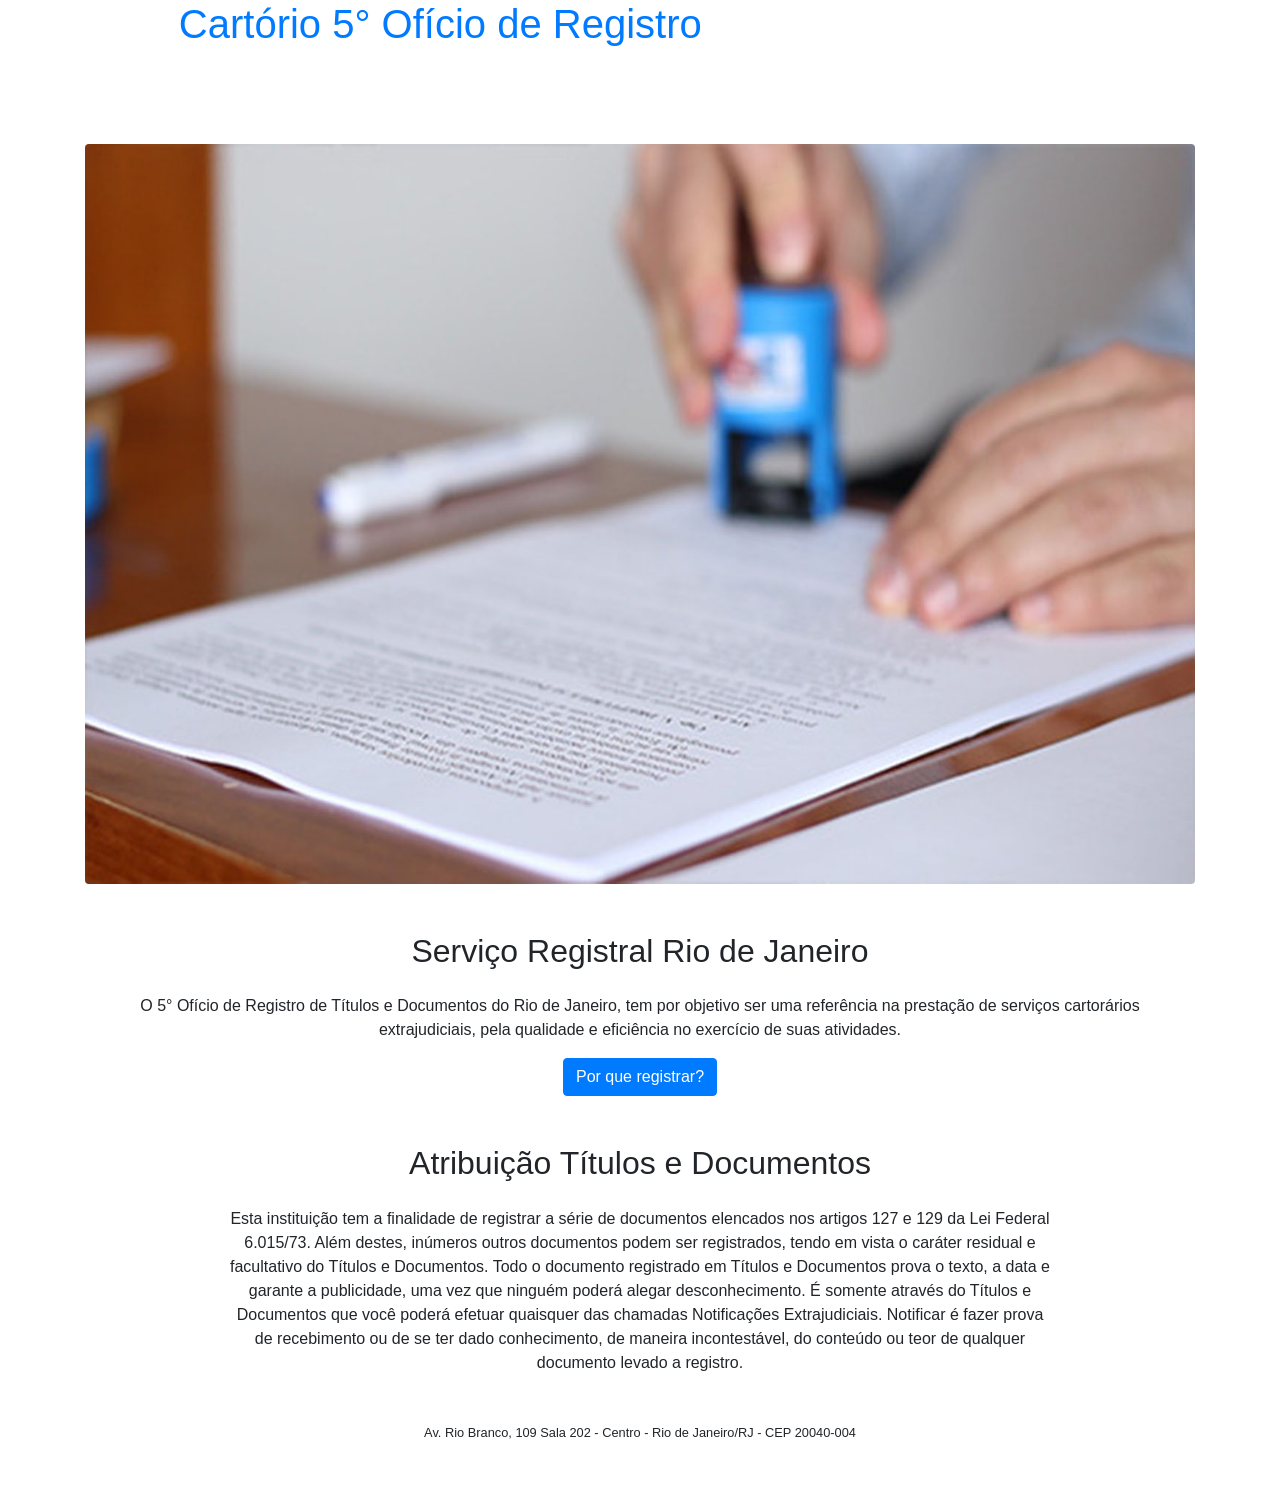
==== index.html @ d53a3891 "Initial commit" ====
<!DOCTYPE html>
<html lang="pt-br">

  <head>

    <meta charset="utf-8">
    <meta name="viewport" content="width=device-width, initial-scale=1, shrink-to-fit=no">
    <meta name="description" content="">
    <meta name="author" content="">

    <title>5° Ofício de Registro de Títulos e Documentos do Rio de Janeiro</title>

    <!-- Bootstrap core CSS -->
    <link href="vendor/bootstrap/css/bootstrap.min.css" rel="stylesheet">

    <!-- Custom fonts for this template -->
    <link href="https://fonts.googleapis.com/css?family=Raleway:100,100i,200,200i,300,300i,400,400i,500,500i,600,600i,700,700i,800,800i,900,900i" rel="stylesheet">
    <link href="https://fonts.googleapis.com/css?family=Lora:400,400i,700,700i" rel="stylesheet">

    <!-- Custom styles for this template -->
    <link href="css/business-casual.min.css" rel="stylesheet">

  </head>

  <body>

    <h1 class="site-heading text-center text-white d-none d-lg-block">
      <span class="site-heading-upper text-primary mb-3">Cartório 5° Ofício de Registro</span>
      <span class="site-heading-lower">Títulos e Documentos</span>
    </h1>

    <!-- Navigation -->
    <nav class="navbar navbar-expand-lg navbar-dark py-lg-4" id="mainNav">
      <div class="container">
        <a class="navbar-brand text-uppercase text-expanded font-weight-bold d-lg-none" href="#">Cartório | 5RTD-RJ</a>
        <button class="navbar-toggler" type="button" data-toggle="collapse" data-target="#navbarResponsive" aria-controls="navbarResponsive" aria-expanded="false" aria-label="Toggle navigation">
          <span class="navbar-toggler-icon"></span>
        </button>
        <div class="collapse navbar-collapse" id="navbarResponsive">
          <ul class="navbar-nav mx-auto">
            <li class="nav-item active px-lg-4">
              <a class="nav-link text-uppercase text-expanded" href="index.html">Início
                <span class="sr-only">(current)</span>
              </a>
            </li>
            <li class="nav-item px-lg-4">
              <a class="nav-link text-uppercase text-expanded" href="about.html">Por Que?</a>
            </li>
            <li class="nav-item px-lg-4">
              <a class="nav-link text-uppercase text-expanded" href="products.html">Serviços</a>
            </li>
            <li class="nav-item px-lg-4">
              <a class="nav-link text-uppercase text-expanded" href="store.html">Contato</a>
            </li>
          </ul>
        </div>
      </div>
    </nav>

    <section class="page-section clearfix">
      <div class="container">
        <div class="intro">
          <img class="intro-img img-fluid mb-3 mb-lg-0 rounded" src="img/intro.jpg" alt="">
          <div class="intro-text left-0 text-center bg-faded p-5 rounded">
            <h2 class="section-heading mb-4">
              <span class="section-heading-upper">Serviço Registral</span>
              <span class="section-heading-lower">Rio de Janeiro</span>
            </h2>
            <p class="mb-3">O 5° Ofício de Registro de Títulos e Documentos do Rio de Janeiro, tem por objetivo ser uma referência na prestação de serviços cartorários extrajudiciais, pela qualidade e eficiência no exercício de suas atividades.
            </p>
            <div class="intro-button mx-auto">
              <a class="btn btn-primary btn-xl" href="about.html">Por que registrar?</a>
            </div>
          </div>
        </div>
      </div>
    </section>

    <section class="page-section cta">
      <div class="container">
        <div class="row">
          <div class="col-xl-9 mx-auto">
            <div class="cta-inner text-center rounded">
              <h2 class="section-heading mb-4">
                <span class="section-heading-upper">Atribuição</span>
                <span class="section-heading-lower">Títulos e Documentos</span>
              </h2>
              <p class="mb-0">Esta instituição tem a finalidade de registrar a série de documentos elencados nos artigos 127 e 129 da Lei Federal 6.015/73. Além destes, inúmeros outros documentos podem ser registrados, tendo em vista o caráter residual e facultativo do Títulos e Documentos. Todo o documento registrado em Títulos e Documentos prova o texto, a data e garante a publicidade, uma vez que ninguém poderá alegar desconhecimento. É somente através do Títulos e Documentos que você poderá efetuar quaisquer das chamadas Notificações Extrajudiciais. Notificar é fazer prova de recebimento ou de se ter dado conhecimento, de maneira incontestável, do conteúdo ou teor de qualquer documento levado a registro.</p>
            </div>
          </div>
        </div>
      </div>
    </section>

    <footer class="footer text-faded text-center py-5">
      <div class="container">
        <p class="m-0 small">Av. Rio Branco, 109 Sala 202 - Centro - Rio de Janeiro/RJ - CEP 20040-004</p>
      </div>
    </footer>

    <!-- Bootstrap core JavaScript -->
    <script src="vendor/jquery/jquery.min.js"></script>
    <script src="vendor/bootstrap/js/bootstrap.bundle.min.js"></script>

  </body>

</html>
---- css/business-casual.min.css ----
/*!
 * Start Bootstrap - Business Casual v4.1.1 (https://startbootstrap.com/template-overviews/business-casual)
 * Copyright 2013-2018 Start Bootstrap
 * Licensed under MIT (https://github.com/BlackrockDigital/startbootstrap-business-casual/blob/master/LICENSE)
 */body{font-family:Lora;background:linear-gradient(rgba(47,23,15,.65),rgba(47,23,15,.65)),url(../img/bg.jpg);background-attachment:fixed;background-position:center;background-size:cover}h1,h2,h3,h4,h5,h6{font-family:Raleway}p{line-height:1.75}.text-faded{color:rgba(255,255,255,.3)}.site-heading{margin-top:5rem;margin-bottom:5rem;text-transform:uppercase;line-height:1;font-family:Raleway}.site-heading .site-heading-upper{display:block;font-size:2rem;font-weight:800}.site-heading .site-heading-lower{font-size:5rem;font-weight:100;line-height:4rem}.page-section{margin-top:5rem;margin-bottom:5rem}.section-heading{text-transform:uppercase}.section-heading .section-heading-upper{display:block;font-size:1rem;font-weight:800}.section-heading .section-heading-lower{display:block;font-size:3rem;font-weight:100}.bg-faded{background-color:rgba(255,255,255,.85)}#mainNav{background-color:rgba(47,23,15,.9);font-family:Raleway}#mainNav .navbar-brand{color:#e6a756}#mainNav .navbar-nav .nav-item .nav-link{color:rgba(255,255,255,.7);font-weight:800}#mainNav .navbar-nav .nav-item.active .nav-link{color:#e6a756}@media (min-width:992px){#mainNav .navbar-nav .nav-item .nav-link{font-size:.9rem}#mainNav .navbar-nav .nav-item .nav-link:hover{color:rgba(255,255,255,.4)}#mainNav .navbar-nav .nav-item.active .nav-link:hover{color:#e6a756}}.btn-xl{font-weight:700;font-size:.8rem;padding-top:1.5rem;padding-bottom:1.5rem;padding-left:2rem;padding-right:2rem}.intro{position:relative}@media (min-width:992px){.intro .intro-img{width:75%;float:right}.intro .intro-text{left:0;width:60%;margin-top:3rem;position:absolute}.intro .intro-text .intro-button{width:100%;left:0;position:absolute;bottom:-2rem}}@media (min-width:1200px){.intro .intro-text{width:45%}}.cta{padding-top:5rem;padding-bottom:5rem;background-color:rgba(230,167,86,.9)}.cta .cta-inner{position:relative;padding:3rem;margin:.5rem;background-color:rgba(255,255,255,.85)}.cta .cta-inner:before{border-radius:.5rem;content:'';position:absolute;top:-.5rem;bottom:-.5rem;left:-.5rem;right:-.5rem;border:.25rem solid rgba(255,255,255,.85)}@media (min-width:992px){.about-heading .about-heading-img{position:relative;z-index:0}.about-heading .about-heading-content{margin-top:-5rem;position:relative;z-index:1}}@media (min-width:992px){.product-item .product-item-title{position:relative;z-index:1;margin-bottom:-3rem}.product-item .product-item-img{position:relative;z-index:0;max-width:60vw}.product-item .product-item-description{position:relative;z-index:1;margin-top:-3rem;max-width:50vw}}.list-hours{font-size:.9rem}.list-hours .list-hours-item{border-bottom:1px solid rgba(230,167,86,.5);padding-bottom:.25rem;margin-bottom:1rem;font-style:italic}.list-hours .list-hours-item.today{font-weight:700;color:#e6a756}@media (min-width:992px){.list-hours{width:50%;font-size:1.1rem}}.address strong{font-size:1.2rem}.footer{background-color:rgba(47,23,15,.9)}.text-primary{color:#e6a756!important}.bg-primary{background-color:#e6a756!important}.btn{box-shadow:0 3px 3px 0 rgba(33,37,41,.1)}.btn-primary{background-color:#e6a756;border-color:#e6a756}.btn-primary:active,.btn-primary:focus,.btn-primary:hover{background-color:#df902a;border-color:#df902a}.font-weight-light{font-weight:100!important}
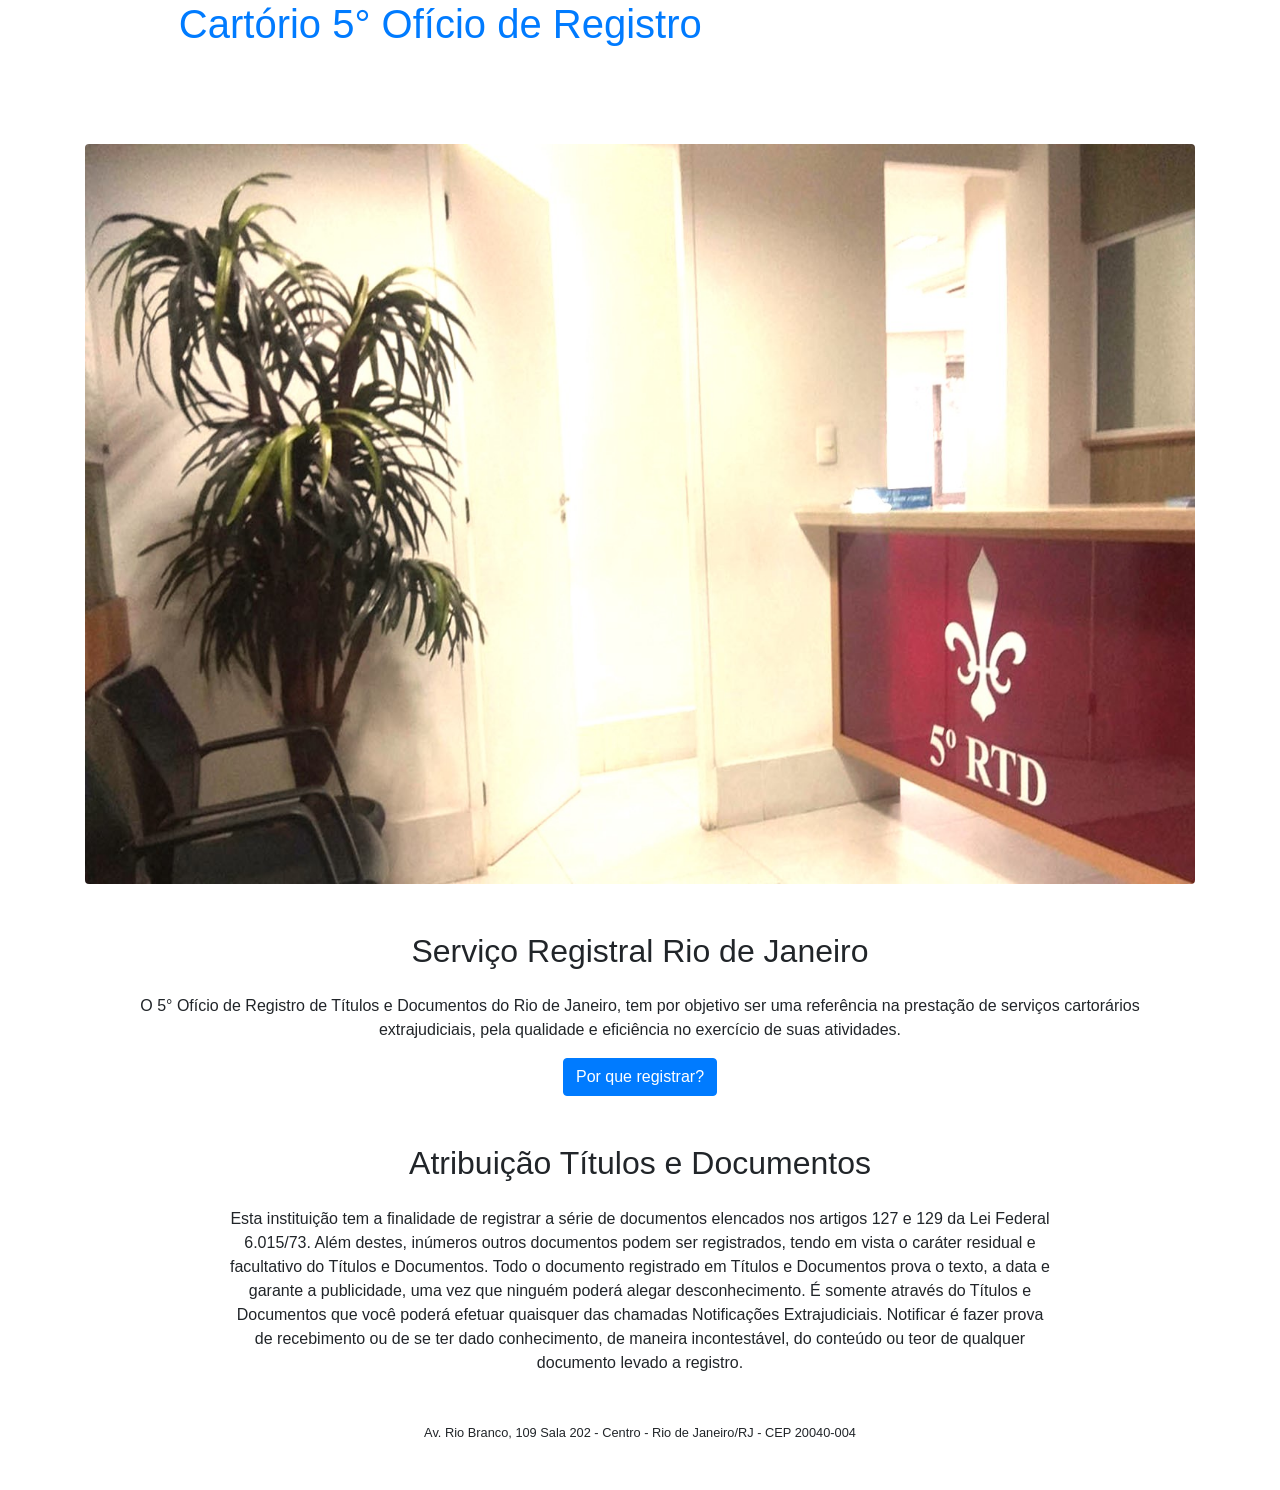
==== commit bf3f959e: "update intro/serviços" ====
--- a/index.html
+++ b/index.html
@@ -8,7 +8,7 @@
     <meta name="description" content="">
     <meta name="author" content="">
 
-    <title>5° Ofício de Registro de Títulos e Documentos do Rio de Janeiro</title>
+    <title>Cartório | 5RTD-RJ</title>
 
     <!-- Bootstrap core CSS -->
     <link href="vendor/bootstrap/css/bootstrap.min.css" rel="stylesheet">
@@ -60,7 +60,7 @@
     <section class="page-section clearfix">
       <div class="container">
         <div class="intro">
-          <img class="intro-img img-fluid mb-3 mb-lg-0 rounded" src="img/intro.jpg" alt="">
+          <img class="intro-img img-fluid mb-3 mb-lg-0 rounded" src="img/intro3.jpg" alt="">
           <div class="intro-text left-0 text-center bg-faded p-5 rounded">
             <h2 class="section-heading mb-4">
               <span class="section-heading-upper">Serviço Registral</span>
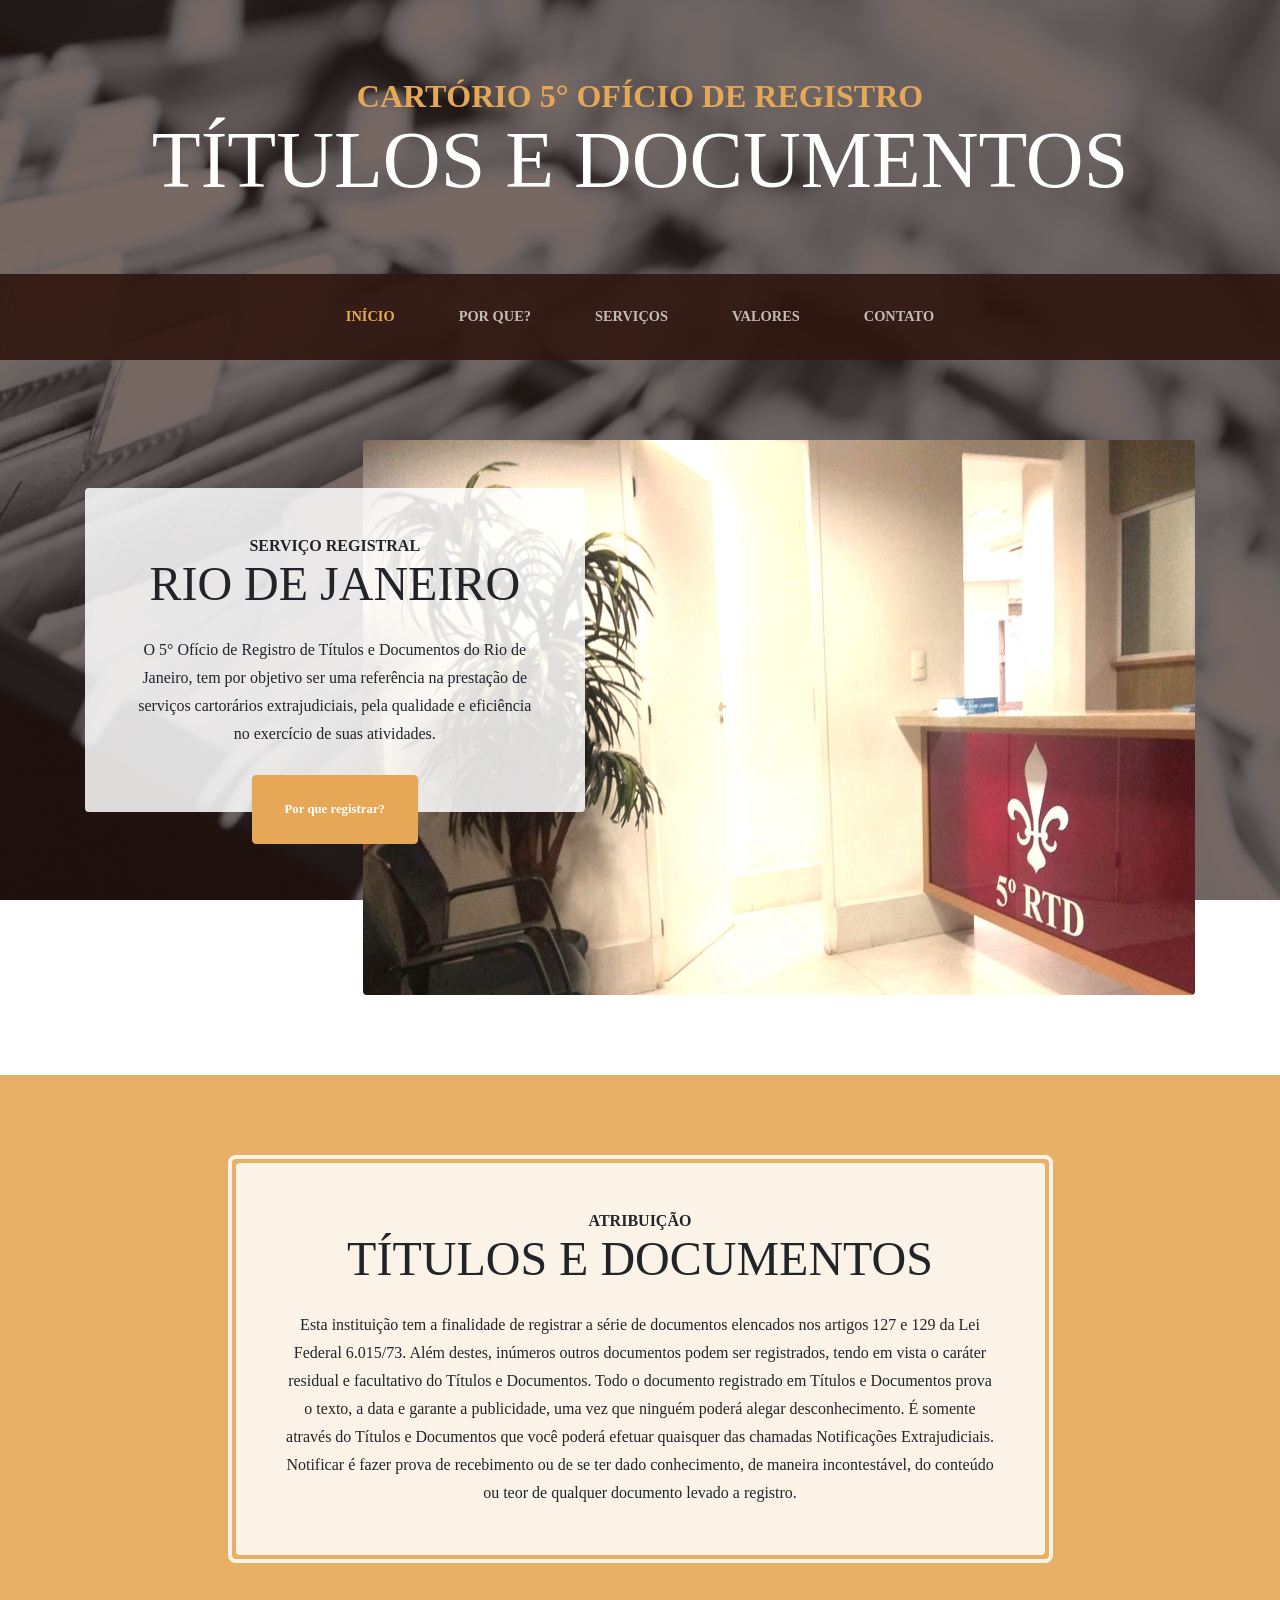
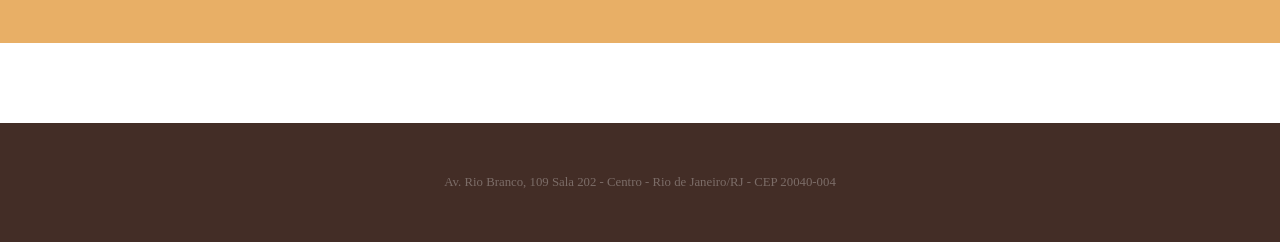
==== commit 5a39bddd: "Update" ====
--- a/index.html
+++ b/index.html
@@ -48,6 +48,9 @@
             </li>
             <li class="nav-item px-lg-4">
               <a class="nav-link text-uppercase text-expanded" href="products.html">Serviços</a>
+            </li>
+            <li class="nav-item px-lg-4">
+              <a class="nav-link text-uppercase text-expanded" href="calc.html">Valores</a>
             </li>
             <li class="nav-item px-lg-4">
               <a class="nav-link text-uppercase text-expanded" href="store.html">Contato</a>
--- a/css/business-casual.min.css
+++ b/css/business-casual.min.css
@@ -2,4 +2,4 @@
  * Start Bootstrap - Business Casual v4.1.1 (https://startbootstrap.com/template-overviews/business-casual)
  * Copyright 2013-2018 Start Bootstrap
  * Licensed under MIT (https://github.com/BlackrockDigital/startbootstrap-business-casual/blob/master/LICENSE)
- */body{font-family:Lora;background:linear-gradient(rgba(47,23,15,.65),rgba(47,23,15,.65)),url(../img/bg.jpg);background-attachment:fixed;background-position:center;background-size:cover}h1,h2,h3,h4,h5,h6{font-family:Raleway}p{line-height:1.75}.text-faded{color:rgba(255,255,255,.3)}.site-heading{margin-top:5rem;margin-bottom:5rem;text-transform:uppercase;line-height:1;font-family:Raleway}.site-heading .site-heading-upper{display:block;font-size:2rem;font-weight:800}.site-heading .site-heading-lower{font-size:5rem;font-weight:100;line-height:4rem}.page-section{margin-top:5rem;margin-bottom:5rem}.section-heading{text-transform:uppercase}.section-heading .section-heading-upper{display:block;font-size:1rem;font-weight:800}.section-heading .section-heading-lower{display:block;font-size:3rem;font-weight:100}.bg-faded{background-color:rgba(255,255,255,.85)}#mainNav{background-color:rgba(47,23,15,.9);font-family:Raleway}#mainNav .navbar-brand{color:#e6a756}#mainNav .navbar-nav .nav-item .nav-link{color:rgba(255,255,255,.7);font-weight:800}#mainNav .navbar-nav .nav-item.active .nav-link{color:#e6a756}@media (min-width:992px){#mainNav .navbar-nav .nav-item .nav-link{font-size:.9rem}#mainNav .navbar-nav .nav-item .nav-link:hover{color:rgba(255,255,255,.4)}#mainNav .navbar-nav .nav-item.active .nav-link:hover{color:#e6a756}}.btn-xl{font-weight:700;font-size:.8rem;padding-top:1.5rem;padding-bottom:1.5rem;padding-left:2rem;padding-right:2rem}.intro{position:relative}@media (min-width:992px){.intro .intro-img{width:75%;float:right}.intro .intro-text{left:0;width:60%;margin-top:3rem;position:absolute}.intro .intro-text .intro-button{width:100%;left:0;position:absolute;bottom:-2rem}}@media (min-width:1200px){.intro .intro-text{width:45%}}.cta{padding-top:5rem;padding-bottom:5rem;background-color:rgba(230,167,86,.9)}.cta .cta-inner{position:relative;padding:3rem;margin:.5rem;background-color:rgba(255,255,255,.85)}.cta .cta-inner:before{border-radius:.5rem;content:'';position:absolute;top:-.5rem;bottom:-.5rem;left:-.5rem;right:-.5rem;border:.25rem solid rgba(255,255,255,.85)}@media (min-width:992px){.about-heading .about-heading-img{position:relative;z-index:0}.about-heading .about-heading-content{margin-top:-5rem;position:relative;z-index:1}}@media (min-width:992px){.product-item .product-item-title{position:relative;z-index:1;margin-bottom:-3rem}.product-item .product-item-img{position:relative;z-index:0;max-width:60vw}.product-item .product-item-description{position:relative;z-index:1;margin-top:-3rem;max-width:50vw}}.list-hours{font-size:.9rem}.list-hours .list-hours-item{border-bottom:1px solid rgba(230,167,86,.5);padding-bottom:.25rem;margin-bottom:1rem;font-style:italic}.list-hours .list-hours-item.today{font-weight:700;color:#e6a756}@media (min-width:992px){.list-hours{width:50%;font-size:1.1rem}}.address strong{font-size:1.2rem}.footer{background-color:rgba(47,23,15,.9)}.text-primary{color:#e6a756!important}.bg-primary{background-color:#e6a756!important}.btn{box-shadow:0 3px 3px 0 rgba(33,37,41,.1)}.btn-primary{background-color:#e6a756;border-color:#e6a756}.btn-primary:active,.btn-primary:focus,.btn-primary:hover{background-color:#df902a;border-color:#df902a}.font-weight-light{font-weight:100!important}+ */body{font-family:Lora;background:linear-gradient(rgba(47,23,15,.65),rgba(47,23,15,.65)),url(../img/bg.jpg);background-attachment:fixed;background-position:center;background-size:cover}h1,h2,h3,h4,h5,h6{font-family:Raleway}p{line-height:1.75}.text-faded{color:rgba(255,255,255,.3)}.site-heading{margin-top:5rem;margin-bottom:5rem;text-transform:uppercase;line-height:1;font-family:Raleway}.site-heading .site-heading-upper{display:block;font-size:2rem;font-weight:800}.site-heading .site-heading-lower{font-size:5rem;font-weight:100;line-height:4rem}.page-section{margin-top:5rem;margin-bottom:5rem}.section-heading{text-transform:uppercase}.section-heading .section-heading-upper{display:block;font-size:1rem;font-weight:800}.section-heading .section-heading-lower{display:block;font-size:3rem;font-weight:100}.bg-faded{background-color:rgba(255,255,255,.85)}#mainNav{background-color:rgba(47,23,15,.9);font-family:Raleway}#mainNav .navbar-brand{color:#e6a756}#mainNav .navbar-nav .nav-item .nav-link{color:rgba(255,255,255,.7);font-weight:800}#mainNav .navbar-nav .nav-item.active .nav-link{color:#e6a756}@media (min-width:992px){#mainNav .navbar-nav .nav-item .nav-link{font-size:.9rem}#mainNav .navbar-nav .nav-item .nav-link:hover{color:rgba(255,255,255,.4)}#mainNav .navbar-nav .nav-item.active .nav-link:hover{color:#e6a756}}.btn-xl{font-weight:700;font-size:.8rem;padding-top:1.5rem;padding-bottom:1.5rem;padding-left:2rem;padding-right:2rem}.intro{position:relative}@media (min-width:992px){.intro .intro-img{width:75%;float:right}.intro .intro-text{left:0;width:60%;margin-top:3rem;position:absolute}.intro .intro-text .intro-button{width:100%;left:0;position:absolute;bottom:-2rem}}@media (min-width:1200px){.intro .intro-text{width:45%}}.cta{padding-top:5rem;padding-bottom:5rem;background-color:rgba(230,167,86,.9)}.cta .cta-inner{position:relative;padding:3rem;margin:.5rem;background-color:rgba(255,255,255,.85)}.cta .cta-inner:before{border-radius:.5rem;content:'';position:absolute;top:-.5rem;bottom:-.5rem;left:-.5rem;right:-.5rem;border:.25rem solid rgba(255,255,255,.85)}@media (min-width:992px){.about-heading .about-heading-img{position:relative;z-index:0}.about-heading .about-heading-content{margin-top:-5rem;position:relative;z-index:1}}@media (min-width:992px){.product-item .product-item-title{position:relative;z-index:1;margin-bottom:-3rem}.product-item .product-item-img{position:relative;z-index:0;max-width:60vw}.product-item .product-item-description{position:relative;z-index:1;margin-top:-3rem;max-width:50vw}}.list-hours{font-size:.9rem}.list-hours .list-hours-item{border-bottom:1px solid rgba(230,167,86,.5);padding-bottom:.25rem;margin-bottom:1rem;font-style:italic}.list-hours .list-hours-item.today{font-weight:700;font-weight: normal}@media (min-width:992px){.list-hours{width:50%;font-size:1.1rem}}.address strong{font-size:1.2rem}.footer{background-color:rgba(47,23,15,.9)}.text-primary{color:#e6a756!important}.bg-primary{background-color:#e6a756!important}.btn{box-shadow:0 3px 3px 0 rgba(33,37,41,.1)}.btn-primary{background-color:#e6a756;border-color:#e6a756}.btn-primary:active,.btn-primary:focus,.btn-primary:hover{background-color:#df902a;border-color:#df902a}.font-weight-light{font-weight:100!important}
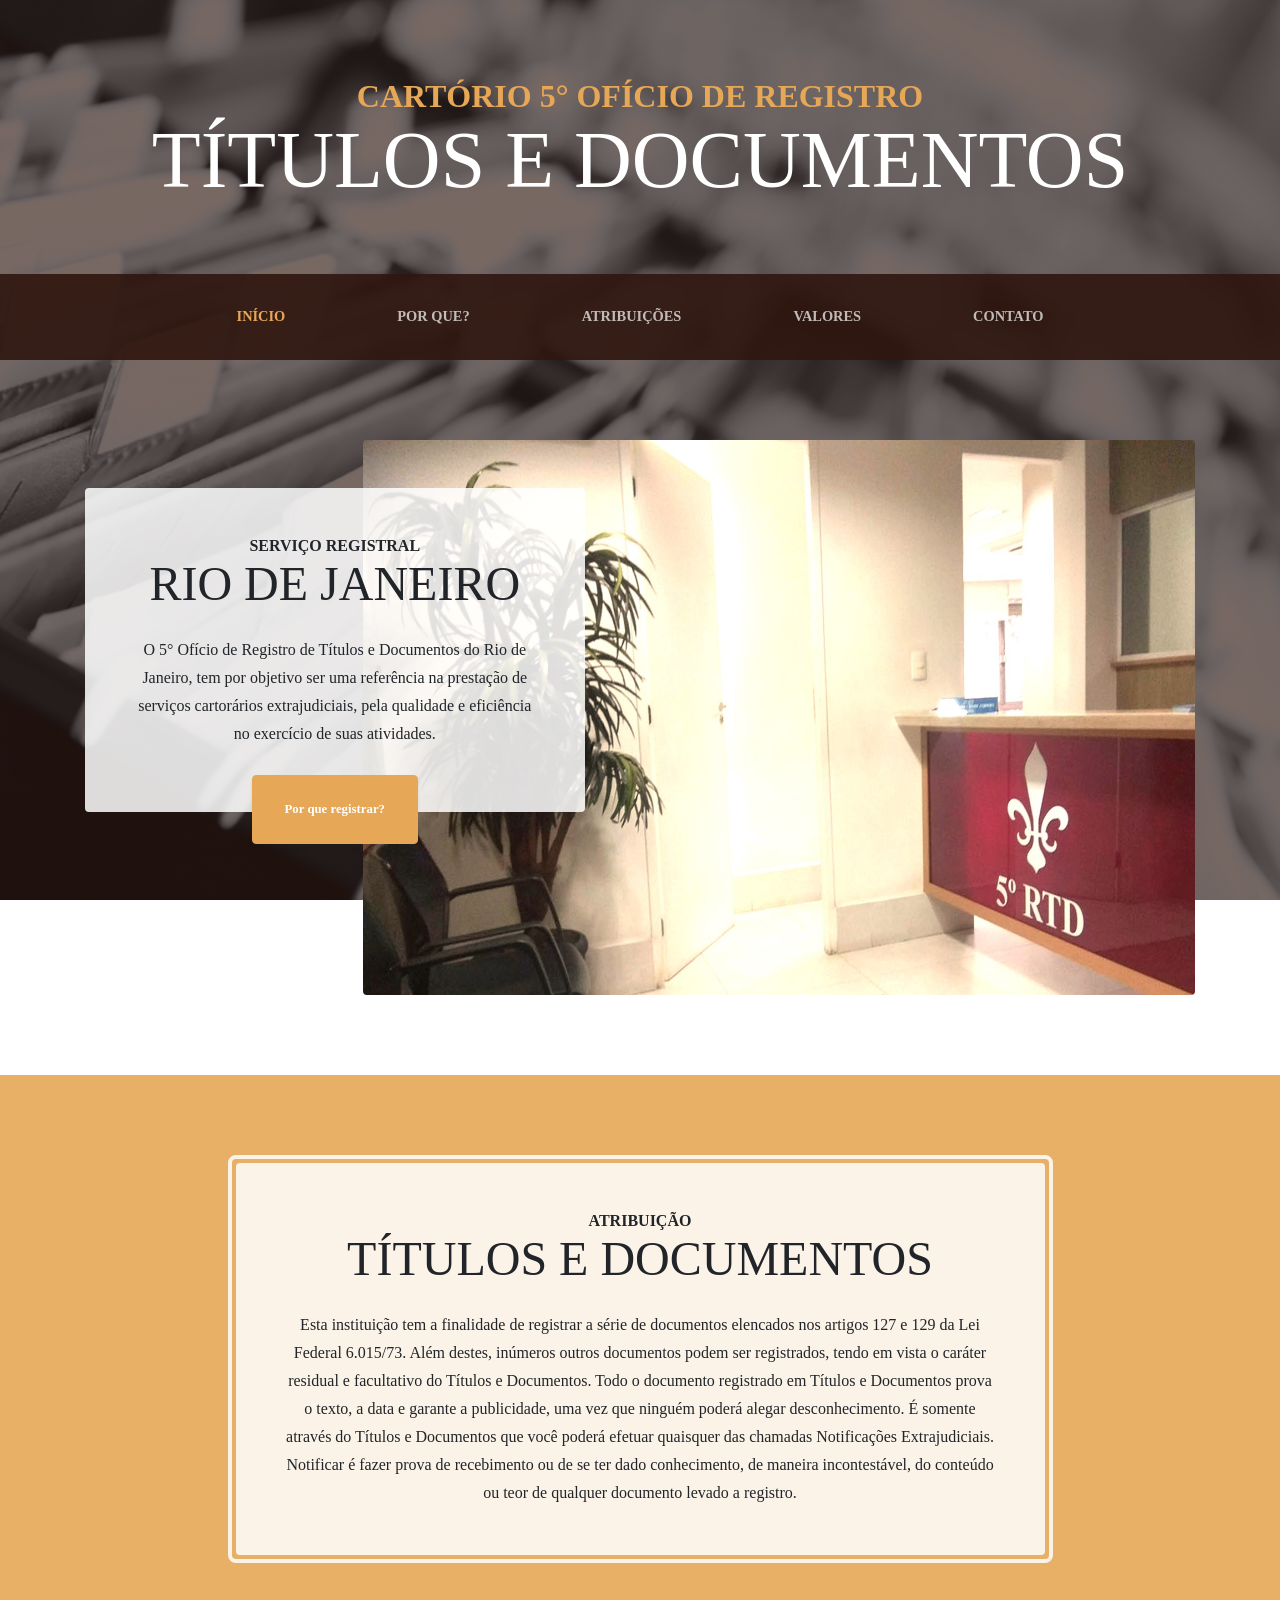
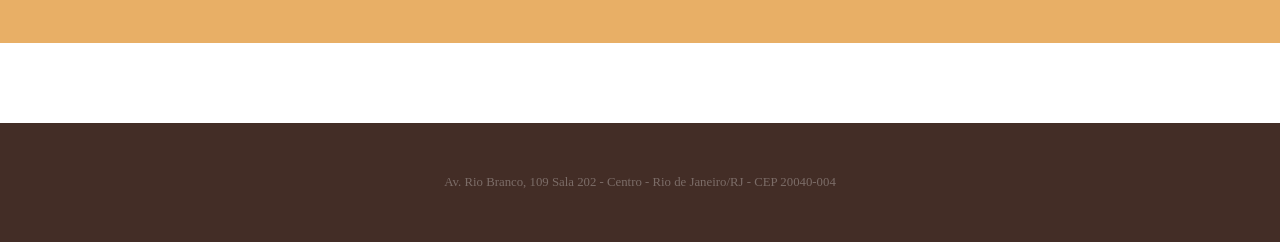
==== commit 13de1be4: "update" ====
--- a/index.html
+++ b/index.html
@@ -38,21 +38,21 @@
         </button>
         <div class="collapse navbar-collapse" id="navbarResponsive">
           <ul class="navbar-nav mx-auto">
-            <li class="nav-item active px-lg-4">
+            <li class="nav-item active px-lg-5">
               <a class="nav-link text-uppercase text-expanded" href="index.html">Início
                 <span class="sr-only">(current)</span>
               </a>
             </li>
-            <li class="nav-item px-lg-4">
+            <li class="nav-item px-lg-5">
               <a class="nav-link text-uppercase text-expanded" href="about.html">Por Que?</a>
             </li>
-            <li class="nav-item px-lg-4">
-              <a class="nav-link text-uppercase text-expanded" href="products.html">Serviços</a>
+            <li class="nav-item px-lg-5">
+              <a class="nav-link text-uppercase text-expanded" href="products.html">Atribuições</a>
             </li>
-            <li class="nav-item px-lg-4">
+            <li class="nav-item px-lg-5">
               <a class="nav-link text-uppercase text-expanded" href="calc.html">Valores</a>
             </li>
-            <li class="nav-item px-lg-4">
+            <li class="nav-item px-lg-5">
               <a class="nav-link text-uppercase text-expanded" href="store.html">Contato</a>
             </li>
           </ul>
